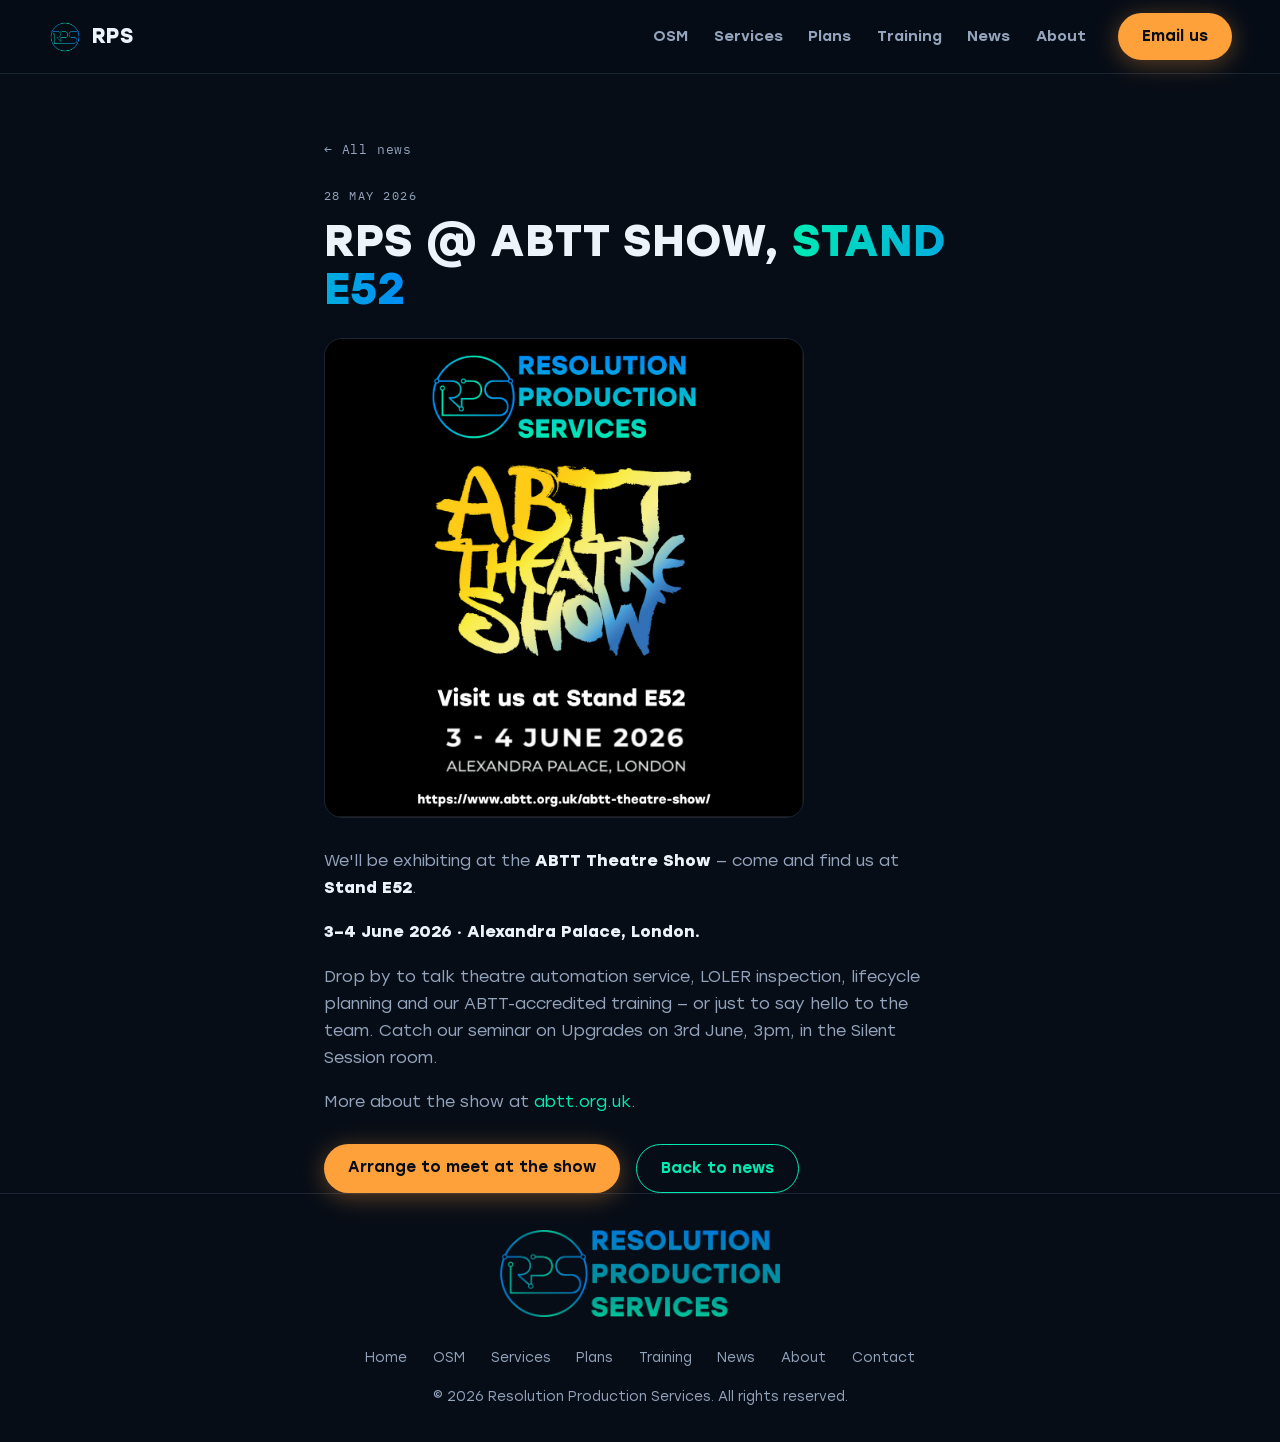
==== news/abtt-show-e52.html @ 37df5573 "Add news section and restyle OSM wheel - Restore a "Latest News" section on the homepage with three " ====
<!DOCTYPE html>
<html lang="en-GB">
<head>
  <meta charset="UTF-8">
  <meta name="viewport" content="width=device-width, initial-scale=1.0">
  <title>RPS @ ABTT Show, Stand E52 — RPS News | Resolution Production Services</title>
  <meta name="description" content="RPS is exhibiting at the ABTT Theatre Show — Stand E52, 3–4 June 2026, Alexandra Palace, London. Come and talk theatre automation, inspection and training.">
  <link rel="canonical" href="https://www.1rps.com/news/abtt-show-e52.html">
  <meta name="robots" content="index, follow, max-image-preview:large">
  <meta name="theme-color" content="#070D17">
  <meta property="og:type" content="article">
  <meta property="og:url" content="https://www.1rps.com/news/abtt-show-e52.html">
  <meta property="og:title" content="RPS @ ABTT Show, Stand E52">
  <meta property="og:description" content="Come and find us at the ABTT Theatre Show — Stand E52, 3–4 June 2026, Alexandra Palace, London.">
  <meta property="og:image" content="https://www.1rps.com/assets/img/news/abtt-show-e52.png">
  <meta property="og:locale" content="en_GB">
  <meta name="twitter:card" content="summary_large_image">

  <link rel="preconnect" href="https://fonts.googleapis.com">
  <link rel="preconnect" href="https://fonts.gstatic.com" crossorigin>
  <link href="https://fonts.googleapis.com/css2?family=IBM+Plex+Mono:wght@400;500;600&display=swap" rel="stylesheet">
  <link rel="stylesheet" href="../styles.css">
</head>
<body>

  <!-- NAVIGATION -->
  <header class="nav" id="nav">
    <a class="nav__logo" href="../index.html#home" aria-label="RPS home">
      <img src="../assets/img/rps-mark.png" alt="" class="nav__mark" width="34" height="34">
      <span>RPS</span>
    </a>
    <nav class="nav__links" aria-label="Main navigation">
      <a href="../index.html#osm">OSM</a>
      <a href="../index.html#pillars">Services</a>
      <a href="../index.html#plans">Plans</a>
      <a href="../index.html#training">Training</a>
      <a href="../index.html#news">News</a>
      <a href="../index.html#about">About</a>
    </nav>
    <div class="nav__actions">
      <a class="btn btn--amber" href="mailto:info@1rps.com?subject=Let%27s%20talk%20OSM">Email us</a>
    </div>
  </header>

  <main>
    <article class="article">
      <a class="article__back" href="../index.html#news">← All news</a>
      <p class="article__date">28 May 2026</p>
      <h1 class="article__title">RPS @ ABTT Show, <em>Stand E52</em></h1>

      <div class="article__media">
        <img src="../assets/img/news/abtt-show-e52.png" alt="RPS at the ABTT Theatre Show, Stand E52" width="600" height="600">
      </div>

      <div class="article__body">
        <p>We'll be exhibiting at the <strong>ABTT Theatre Show</strong> — come and find us at
          <strong>Stand E52</strong>.</p>
        <p><strong>3–4 June 2026 · Alexandra Palace, London.</strong></p>
        <p>Drop by to talk theatre automation service, LOLER inspection, lifecycle planning and our
          ABTT-accredited training — or just to say hello to the team. Catch our seminar on Upgrades on
          3rd June, 3pm, in the Silent Session room.</p>
        <p>More about the show at
          <a href="https://www.abtt.org.uk/abtt-theatre-show/" rel="noopener" target="_blank">abtt.org.uk</a>.</p>
      </div>

      <div class="article__cta">
        <a class="btn btn--amber" href="mailto:info@1rps.com?subject=ABTT%20Show%20-%20let%27s%20meet">Arrange to meet at the show</a>
        <a class="btn btn--outline" href="../index.html#news">Back to news</a>
      </div>
    </article>
  </main>

  <!-- FOOTER -->
  <footer class="footer">
    <img src="../assets/img/rps-logo-full.png" alt="Resolution Production Services" class="footer__logo" width="280" loading="lazy">
    <nav class="footer__links" aria-label="Footer navigation">
      <a href="../index.html#home">Home</a>
      <a href="../index.html#osm">OSM</a>
      <a href="../index.html#pillars">Services</a>
      <a href="../index.html#plans">Plans</a>
      <a href="../index.html#training">Training</a>
      <a href="../index.html#news">News</a>
      <a href="../index.html#about">About</a>
      <a href="../index.html#contact">Contact</a>
    </nav>
    <p>© 2026 Resolution Production Services. All rights reserved.</p>
  </footer>

</body>
</html>
---- styles.css ----
/* ============================================================
   RPS — Resolution Production Services
   Brand per RPS Brand Guideline Sheet:
   colours #008cf5 / #00beeb / #00ebb4, type Stolzl (Roboto fallback)
   ============================================================ */
@font-face{
  font-family:"Stolzl"; font-weight:400; font-style:normal; font-display:swap;
  src:url("assets/fonts/Stolzl-Book.woff2") format("woff2");
}
@font-face{
  font-family:"Stolzl"; font-weight:500; font-style:normal; font-display:swap;
  src:url("assets/fonts/Stolzl-Medium.woff2") format("woff2");
}
@font-face{
  font-family:"Stolzl"; font-weight:700; font-style:normal; font-display:swap;
  src:url("assets/fonts/Stolzl-Bold.woff2") format("woff2");
}

:root{
  --ink:        #070D17;   /* stage-dark background        */
  --panel:      #0D1726;   /* raised card surface          */
  --panel-2:    #111E31;
  --line:       rgba(150,180,220,.14);
  --teal:       #00ebb4;   /* brand mint                   */
  --blue:       #008cf5;
  --violet:     #008cf5;  /* gradient end = brand blue */   /* RPS logo gradient end        */
  --amber:      #FFA13B;   /* OSM call-to-action accent    */
  --paper:      #EDF3FA;   /* primary text                 */
  --muted:      #93A4BC;   /* secondary text               */

  --display: "Stolzl", "Roboto", sans-serif;
  --body:    "Stolzl", "Roboto", sans-serif;
  --mono:    "IBM Plex Mono", monospace;

  --max: 1120px;
  --rad: 18px;
}

*{ margin:0; padding:0; box-sizing:border-box; }
html{ scroll-behavior:smooth; scroll-padding-top:84px; }
body{
  font-family:var(--body);
  background:var(--ink);
  color:var(--paper);
  line-height:1.65;
  overflow-x:hidden;
}
::selection{ background:var(--amber); color:var(--ink); }

a{ color:var(--teal); text-decoration:none; transition:color .2s; }
a:hover{ color:var(--amber); }
:focus-visible{ outline:2px solid var(--amber); outline-offset:3px; border-radius:4px; }

/* ---------- Axis position track (scroll progress) ---------- */
.axis-track{
  position:fixed; left:0; top:0; bottom:0; width:4px; z-index:60;
  background:linear-gradient(180deg, rgba(0,235,180,.12), rgba(0,140,245,.12));
}
.axis-carriage{
  position:absolute; left:0; width:4px; height:64px; top:0;
  background:linear-gradient(180deg, var(--teal), var(--violet));
  border-radius:4px;
  box-shadow:0 0 14px rgba(0,235,180,.8);
  transition:top .08s linear;
}

/* ---------- Hero video ---------- */
.hero__video{
  position:absolute; inset:0; width:100%; height:100%;
  object-fit:cover; z-index:-3;
}
.hero__scrim{
  position:absolute; inset:0; z-index:-2;
  background:
    linear-gradient(180deg, rgba(7,13,23,.78) 0%, rgba(7,13,23,.62) 45%, var(--ink) 96%);
}

/* ---------- Hardware divider band ---------- */
.band{
  margin-top:clamp(4.5rem,9vw,7rem);
  min-height:300px; display:grid; place-items:center;
  background:
    linear-gradient(180deg, var(--ink), rgba(7,13,23,.55) 30%, rgba(7,13,23,.55) 70%, var(--ink)),
    url("assets/img/hardware.jpg") center/cover no-repeat;
  padding:4rem clamp(1.4rem,6vw,4rem);
}
.band__line{
  font-family:var(--display); font-weight:400;
  font-size:clamp(1.2rem, 2.8vw, 1.8rem); text-align:center; max-width:760px;
  text-shadow:0 2px 18px rgba(0,0,0,.8);
}
.band__line strong{
  font-weight:700;
  background:linear-gradient(92deg, var(--teal), var(--blue));
  -webkit-background-clip:text; background-clip:text; color:transparent;
}

/* ---------- Footer logo ---------- */
.footer__logo{ width:min(280px, 70vw); height:auto; margin-bottom:1.4rem; opacity:.9; }

/* ---------- Cue eyebrows (signature) ---------- */
.cue{
  font-family:var(--mono); font-size:.78rem; letter-spacing:.18em;
  display:inline-flex; align-items:center; gap:.9em; margin-bottom:1.1rem;
  text-transform:uppercase;
}
.cue__num{ color:var(--teal); }
.cue__state{
  color:var(--amber); position:relative; padding-left:1.1em;
}
.cue__state::before{
  content:""; position:absolute; left:0; top:50%; translate:0 -50%;
  width:.55em; height:.55em; border-radius:50%;
  background:var(--amber); box-shadow:0 0 8px var(--amber);
  animation:pulse 1.8s ease-in-out infinite;
}
@keyframes pulse{ 50%{ opacity:.35; } }

/* ---------- Buttons ---------- */
.btn{
  display:inline-block; font-weight:500; font-family:var(--body);
  padding:.7rem 1.5rem; border-radius:999px; font-size:.95rem;
  transition:transform .18s ease, box-shadow .18s ease, background .18s;
  will-change:transform;
}
.btn:hover{ transform:translateY(-2px); }
.btn--amber{ background:var(--amber); color:var(--ink); box-shadow:0 4px 24px rgba(255,161,59,.35); }
.btn--amber:hover{ color:var(--ink); box-shadow:0 8px 32px rgba(255,161,59,.5); }
.btn--outline{ border:1.5px solid var(--teal); color:var(--teal); }
.btn--outline:hover{ background:rgba(0,235,180,.1); color:var(--teal); }
.btn--ghost{ color:var(--paper); }
.btn--ghost:hover{ color:var(--teal); }
.btn--lg{ padding:.95rem 2.1rem; font-size:1.05rem; }
.btn--xl{ padding:1.1rem 2.6rem; font-size:1.15rem; }

/* ---------- Navigation ---------- */
.nav{
  position:fixed; inset:0 0 auto 0; z-index:50;
  display:flex; align-items:center; gap:2rem;
  padding:.8rem clamp(1.2rem, 4vw, 3rem);
  background:rgba(7,13,23,.72);
  backdrop-filter:blur(14px);
  border-bottom:1px solid var(--line);
}
.nav__logo{
  display:flex; align-items:center; gap:.6rem;
  font-family:var(--display); font-weight:700; font-size:1.3rem;
  letter-spacing:.04em; color:var(--paper);
}
.nav__mark{ width:34px; height:34px; }
.nav__links{ display:flex; gap:1.6rem; margin-left:auto; }
.nav__links a{
  color:var(--muted); font-weight:500; font-size:.93rem; position:relative;
}
.nav__links a::after{
  content:""; position:absolute; left:0; bottom:-6px; height:2px; width:0;
  background:linear-gradient(90deg, var(--teal), var(--violet));
  transition:width .25s ease;
}
.nav__links a:hover, .nav__links a.active{ color:var(--paper); }
.nav__links a:hover::after, .nav__links a.active::after{ width:100%; }
.nav__actions{ display:flex; gap:.5rem; align-items:center; }
.nav__burger{ display:none; }

/* ---------- Hero ---------- */
.hero{
  min-height:100svh;
  display:flex; flex-direction:column; justify-content:center;
  padding:7rem clamp(1.4rem,6vw,4rem) 0;
  max-width:var(--max); margin:0 auto; position:relative;
}
.hero__glow{
  position:absolute; inset:0; pointer-events:none; z-index:-1;
  background:
    radial-gradient(600px 420px at 75% 20%, rgba(0,140,245,.22), transparent 70%),
    radial-gradient(520px 380px at 15% 70%, rgba(0,235,180,.16), transparent 70%);
  animation:drift 14s ease-in-out infinite alternate;
}
@keyframes drift{ to{ transform:translate3d(0,-3%,0) scale(1.05); } }

.hero__title{
  font-family:var(--display);
  font-weight:700;
  font-size:clamp(2.6rem, 7.2vw, 5.4rem);
  line-height:1.02; letter-spacing:-.015em;
  text-transform:uppercase;
}
.hero__line{ display:block; opacity:0; transform:translateY(28px); animation:rise .8s cubic-bezier(.2,.7,.2,1) forwards; }
.hero__line--grad{
  animation-delay:.15s;
  background:linear-gradient(92deg, var(--teal) 10%, var(--blue) 45%, var(--violet) 80%);
  -webkit-background-clip:text; background-clip:text; color:transparent;
}
@keyframes rise{ to{ opacity:1; transform:none; } }

.hero__sub{
  max-width:560px; margin-top:1.6rem; color:var(--muted); font-size:1.1rem;
  opacity:0; animation:rise .8s .35s cubic-bezier(.2,.7,.2,1) forwards;
}
.hero__cta{ display:flex; gap:1rem; flex-wrap:wrap; margin-top:2.2rem;
  opacity:0; animation:rise .8s .5s cubic-bezier(.2,.7,.2,1) forwards; }
.cue--hero{ opacity:0; animation:rise .6s .05s forwards; }

/* Telemetry ticker */
.telemetry{
  margin-top:auto; padding:1rem 0 1.4rem; overflow:hidden;
  mask-image:linear-gradient(90deg, transparent, #000 8%, #000 92%, transparent);
}
.telemetry__inner{
  display:flex; gap:3.5rem; white-space:nowrap; width:max-content;
  font-family:var(--mono); font-size:.78rem; letter-spacing:.12em;
  color:rgba(147,164,188,.75);
  animation:ticker 38s linear infinite;
}
@keyframes ticker{ to{ transform:translateX(-50%); } }

/* ---------- Sections ---------- */
.section{
  max-width:var(--max); margin:0 auto;
  padding:clamp(4.5rem,9vw,7.5rem) clamp(1.4rem,6vw,4rem) 0;
}
.section__title{
  font-family:var(--display); font-weight:700;
  font-size:clamp(1.9rem, 4.6vw, 3.2rem); text-transform:uppercase;
  letter-spacing:-.01em; line-height:1.06; margin-bottom:1.2rem;
}
.section__title em{
  font-style:normal;
  background:linear-gradient(92deg, var(--teal), var(--violet));
  -webkit-background-clip:text; background-clip:text; color:transparent;
}
.section__lead{ max-width:680px; color:var(--muted); font-size:1.08rem; }

/* ---------- OSM badges ---------- */
.osm-badges{ display:grid; grid-template-columns:repeat(3,1fr); gap:1.2rem; margin-top:2.6rem; }
.osm-badge{
  background:linear-gradient(160deg, var(--panel), var(--panel-2));
  border:1px solid var(--line); border-radius:var(--rad); padding:1.6rem;
  transition:transform .25s ease, border-color .25s ease;
}
.osm-badge:hover{ transform:translateY(-4px); border-color:rgba(0,235,180,.45); }
.osm-badge h3{ font-family:var(--display); font-size:1.1rem; margin-bottom:.5rem; }
.osm-badge p{ color:var(--muted); font-size:.95rem; }

/* ---------- OSM wheel ---------- */
.wheel{ display:flex; justify-content:center; margin-top:3rem; }
.wheel__svg{ width:min(560px, 94vw); height:auto; overflow:visible; }
.seg path:first-child{
  fill:var(--accent); fill-opacity:.24;
  stroke:var(--accent); stroke-opacity:.75; stroke-width:1.6;
  transition:fill-opacity .3s ease, transform .3s cubic-bezier(.2,.7,.2,1), filter .3s ease;
  transform-origin:240px 240px; transform-box:view-box;
  filter:drop-shadow(0 0 5px color-mix(in srgb, var(--accent) 50%, transparent));
}
.seg:hover path:first-child, .seg:focus-visible path:first-child{
  fill-opacity:.52; transform:scale(1.04);
  filter:drop-shadow(0 0 18px var(--accent));
}
.seg{ cursor:pointer; outline:none; color:var(--accent); }
.seg g{ pointer-events:none; }
.seg .seg__icon{ stroke:currentColor; stroke-width:1.8; stroke-linecap:round; stroke-linejoin:round; }
.seg text{
  fill:var(--paper); font-family:var(--mono); font-size:12px; font-weight:500;
  letter-spacing:.16em; text-anchor:middle;
}
.wheel__hubring{ filter:drop-shadow(0 0 12px rgba(0,235,180,.45)); }
.wheel__hub{
  fill:var(--paper); font-family:var(--display); font-weight:700;
  font-size:38px; letter-spacing:.06em; text-anchor:middle;
}
.wheel__hubsub{
  fill:var(--muted); font-family:var(--mono); font-size:9.5px;
  letter-spacing:.3em; text-anchor:middle;
}

/* ---------- Pillar icon badges ---------- */
.pillar__badge{
  display:grid; place-items:center; width:46px; height:46px;
  border-radius:50%; margin-bottom:.9rem;
  color:var(--accent);
  background:color-mix(in srgb, var(--accent) 14%, transparent);
  border:1.5px solid color-mix(in srgb, var(--accent) 45%, transparent);
  transition:transform .25s ease, background .25s ease;
}
.pillar:hover .pillar__badge{ transform:rotate(-8deg) scale(1.08); }
.pillar__badge svg{ width:24px; height:24px; }

/* ---------- Pillars ---------- */
.pillars{ display:grid; grid-template-columns:repeat(3,1fr); gap:1.2rem; margin-top:2.6rem; }
.pillar{
  position:relative; background:var(--panel); border:1px solid var(--line);
  border-radius:var(--rad); padding:1.8rem 1.6rem 1.6rem; overflow:hidden;
  transition:transform .25s ease, box-shadow .25s ease;
}
.pillar::before{
  content:""; position:absolute; inset:0 auto 0 0; width:3px;
  background:var(--accent); opacity:.85;
}
.pillar:hover{ transform:translateY(-5px); box-shadow:0 18px 40px rgba(0,0,0,.45); }
.pillar__num{
  font-family:var(--mono); color:var(--accent); font-size:.8rem; letter-spacing:.2em;
}
.pillar h3{ font-family:var(--display); font-size:1.18rem; margin:.5rem 0 .6rem; }
.pillar p{ color:var(--muted); font-size:.95rem; }

/* ---------- Outcomes strip ---------- */
.outcomes{
  max-width:var(--max); margin:clamp(4rem,8vw,6rem) auto 0;
  display:grid; grid-template-columns:repeat(5,1fr);
  border-block:1px solid var(--line);
}
.outcome{ padding:1.8rem 1.4rem; border-right:1px solid var(--line); }
.outcome:last-child{ border-right:none; }
.outcome h3{ font-family:var(--display); font-size:.95rem; text-transform:uppercase; letter-spacing:.04em; color:var(--teal); margin-bottom:.4rem; }
.outcome p{ color:var(--muted); font-size:.86rem; }

/* ---------- News cards ---------- */
.news{ display:grid; grid-template-columns:repeat(3,1fr); gap:1.4rem; margin-top:2.6rem; }
.news-card{
  display:flex; flex-direction:column; overflow:hidden;
  background:linear-gradient(160deg, var(--panel), var(--panel-2));
  border:1px solid var(--line); border-radius:var(--rad);
  color:var(--paper);
  transition:transform .25s ease, border-color .25s ease, box-shadow .25s ease;
}
.news-card:hover{
  transform:translateY(-5px); border-color:rgba(0,235,180,.45);
  box-shadow:0 18px 40px rgba(0,0,0,.45);
}
.news-card__media{ display:block; aspect-ratio:1/1; overflow:hidden; background:var(--ink); }
.news-card__media img{ width:100%; height:100%; object-fit:cover; display:block; transition:transform .4s ease; }
.news-card:hover .news-card__media img{ transform:scale(1.05); }
.news-card__body{ padding:1.3rem 1.4rem 1.5rem; display:flex; flex-direction:column; gap:.5rem; }
.news-card__date{ font-family:var(--mono); font-size:.72rem; letter-spacing:.12em; text-transform:uppercase; color:var(--muted); }
.news-card__title{ font-family:var(--display); font-weight:700; font-size:1.15rem; line-height:1.2; }
.news-card__excerpt{ color:var(--muted); font-size:.92rem; line-height:1.55; }
.news-card__more{ margin-top:.3rem; font-family:var(--mono); font-size:.8rem; letter-spacing:.08em; color:var(--teal); transition:color .2s; }
.news-card:hover .news-card__more{ color:var(--amber); }

/* ---------- Article (news post) ---------- */
.article{ max-width:760px; margin:0 auto; padding:clamp(6rem,12vw,8.5rem) clamp(1.4rem,6vw,4rem) 0; }
.article__back{ font-family:var(--mono); font-size:.82rem; letter-spacing:.06em; color:var(--muted); display:inline-block; margin-bottom:1.6rem; }
.article__back:hover{ color:var(--teal); }
.article__date{ font-family:var(--mono); font-size:.76rem; letter-spacing:.12em; text-transform:uppercase; color:var(--muted); }
.article__title{ font-family:var(--display); font-weight:700; font-size:clamp(1.8rem,4.4vw,2.8rem); text-transform:uppercase; line-height:1.08; margin:.6rem 0 1.6rem; }
.article__title em{ font-style:normal; background:linear-gradient(92deg,var(--teal),var(--violet)); -webkit-background-clip:text; background-clip:text; color:transparent; }
.article__media{ border-radius:var(--rad); overflow:hidden; border:1px solid var(--line); margin-bottom:1.8rem; max-width:480px; }
.article__media img{ width:100%; height:auto; display:block; }
.article__body p{ color:var(--muted); margin-bottom:1.1rem; font-size:1.02rem; }
.article__body strong{ color:var(--paper); font-weight:600; }
.article__cta{ margin-top:1.8rem; display:flex; gap:1rem; flex-wrap:wrap; }

/* ---------- Plans table ---------- */
.plans-wrap{ overflow-x:auto; margin-top:2.4rem; border-radius:var(--rad); border:1px solid var(--line); }
.plans{ width:100%; border-collapse:collapse; min-width:760px; background:var(--panel); }
.plans th, .plans td{
  padding:.85rem 1.1rem; text-align:center; font-size:.92rem;
  border-bottom:1px solid var(--line);
}
.plans thead th{
  font-family:var(--display); text-transform:uppercase; letter-spacing:.04em;
  font-size:.85rem; background:var(--panel-2); padding-block:1.1rem;
}
.plans tbody th{ text-align:left; font-weight:600; color:var(--muted); }
.plans td{ color:var(--teal); font-weight:700; }
.plans tbody tr:hover{ background:rgba(0,140,245,.06); }
.plans__featured{ background:rgba(255,161,59,.08); color:var(--amber) !important; }
thead .plans__featured{ color:var(--amber); }
.plans__cta{ margin-top:1.6rem; }

/* ---------- Split layout / ticklist / creds ---------- */
.split{ display:grid; grid-template-columns:1.2fr 1fr; gap:2.6rem; margin-top:2rem; align-items:start; }
.split p{ color:var(--muted); margin-bottom:1.1rem; }
.split .btn{ margin-top:.4rem; }
.ticklist{ list-style:none; display:grid; gap:.7rem; }
.ticklist li{
  background:var(--panel); border:1px solid var(--line); border-radius:12px;
  padding:.8rem 1.1rem .8rem 2.6rem; position:relative; font-size:.95rem;
}
.ticklist li::before{
  content:"✔"; position:absolute; left:1rem; color:var(--amber); font-weight:700;
}
.creds{ display:grid; grid-template-columns:1fr 1fr; gap:1.1rem; }
.cred{
  background:linear-gradient(160deg, var(--panel), var(--panel-2));
  border:1px solid var(--line); border-radius:var(--rad);
  padding:1.4rem; display:flex; flex-direction:column; gap:.2rem;
}
.cred__big{
  font-family:var(--display); font-weight:700; font-size:1.7rem;
  background:linear-gradient(92deg, var(--teal), var(--violet));
  -webkit-background-clip:text; background-clip:text; color:transparent;
}
.cred span:last-child{ color:var(--muted); font-size:.86rem; }

/* ---------- Contact ---------- */
.contact{
  margin-top:clamp(5rem,10vw,8rem);
  padding:clamp(4.5rem,9vw,7rem) clamp(1.4rem,6vw,4rem);
  text-align:center; position:relative;
  background:
    radial-gradient(700px 420px at 50% 0%, rgba(255,161,59,.12), transparent 70%),
    linear-gradient(180deg, transparent, rgba(13,23,38,.8));
  border-top:1px solid var(--line);
}
.cue--contact{ justify-content:center; display:inline-flex; }
.contact__title{
  font-family:var(--display); font-weight:700;
  font-size:clamp(2.1rem, 5.4vw, 4rem); text-transform:uppercase; line-height:1.06;
}
.contact__title span{
  background:linear-gradient(92deg, var(--amber), var(--violet));
  -webkit-background-clip:text; background-clip:text; color:transparent;
}
.contact__lead{ max-width:540px; margin:1.2rem auto 0; color:var(--muted); }
.contact__actions{ display:flex; gap:1rem; justify-content:center; flex-wrap:wrap; margin-top:2.4rem; }
.contact__social{ display:flex; gap:2rem; justify-content:center; margin-top:2.6rem; }
.contact__social a{ color:var(--muted); font-family:var(--mono); font-size:.85rem; letter-spacing:.1em; text-transform:uppercase; }
.contact__social a:hover{ color:var(--teal); }

/* ---------- Footer ---------- */
.footer{
  padding:2.2rem clamp(1.4rem,6vw,4rem); text-align:center;
  border-top:1px solid var(--line); color:var(--muted); font-size:.85rem;
}
.footer__links{ display:flex; gap:1.6rem; justify-content:center; flex-wrap:wrap; margin-bottom:1rem; }
.footer__links a{ color:var(--muted); }
.footer__links a:hover{ color:var(--teal); }

/* ---------- Floating quick actions ---------- */
.fab{ position:fixed; right:1.2rem; bottom:1.2rem; display:flex; flex-direction:column; gap:.7rem; z-index:55; }
.fab__btn{
  width:52px; height:52px; border-radius:50%; display:grid; place-items:center;
  font-size:1.3rem; box-shadow:0 8px 24px rgba(0,0,0,.5);
  transition:transform .18s ease;
}
.fab__btn:hover{ transform:scale(1.1); }
.fab__btn--call{ background:linear-gradient(135deg, var(--teal), var(--blue)); }
.fab__btn--mail{ background:var(--amber); }

/* ---------- Scroll reveal ---------- */
.reveal{ opacity:0; transform:translateY(26px); transition:opacity .7s ease, transform .7s cubic-bezier(.2,.7,.2,1); }
.reveal.in{ opacity:1; transform:none; }

/* ---------- Reduced motion ---------- */
@media (prefers-reduced-motion: reduce){
  html{ scroll-behavior:auto; }
  *, *::before, *::after{ animation:none !important; transition:none !important; }
  .reveal{ opacity:1; transform:none; }
  .hero__line, .hero__sub, .hero__cta, .cue--hero{ opacity:1; transform:none; }
}

/* ---------- Responsive ---------- */
@media (max-width: 920px){
  .pillars, .osm-badges, .news{ grid-template-columns:1fr 1fr; }
  .outcomes{ grid-template-columns:repeat(2,1fr); }
  .outcome{ border-bottom:1px solid var(--line); }
  .split{ grid-template-columns:1fr; }
}
@media (max-width: 680px){
  .axis-track{ display:none; }
  .nav__links, .nav__actions .btn--ghost{ display:none; }
  .nav__burger{
    display:flex; flex-direction:column; gap:5px; margin-left:auto;
    background:none; border:none; cursor:pointer; padding:.5rem;
  }
  .nav__burger span{ width:24px; height:2px; background:var(--paper); transition:.25s; }
  .nav__burger.open span:nth-child(1){ transform:translateY(7px) rotate(45deg); }
  .nav__burger.open span:nth-child(2){ opacity:0; }
  .nav__burger.open span:nth-child(3){ transform:translateY(-7px) rotate(-45deg); }
  .nav.menu-open .nav__links{
    display:flex; flex-direction:column; position:absolute; inset:100% 0 auto 0;
    background:rgba(7,13,23,.97); padding:1.4rem 2rem 2rem; gap:1.2rem;
    border-bottom:1px solid var(--line);
  }
  .nav__actions{ margin-left:auto; }
  .pillars, .osm-badges, .creds, .news{ grid-template-columns:1fr; }
  .outcomes{ grid-template-columns:1fr; }
  .outcome{ border-right:none; }
}
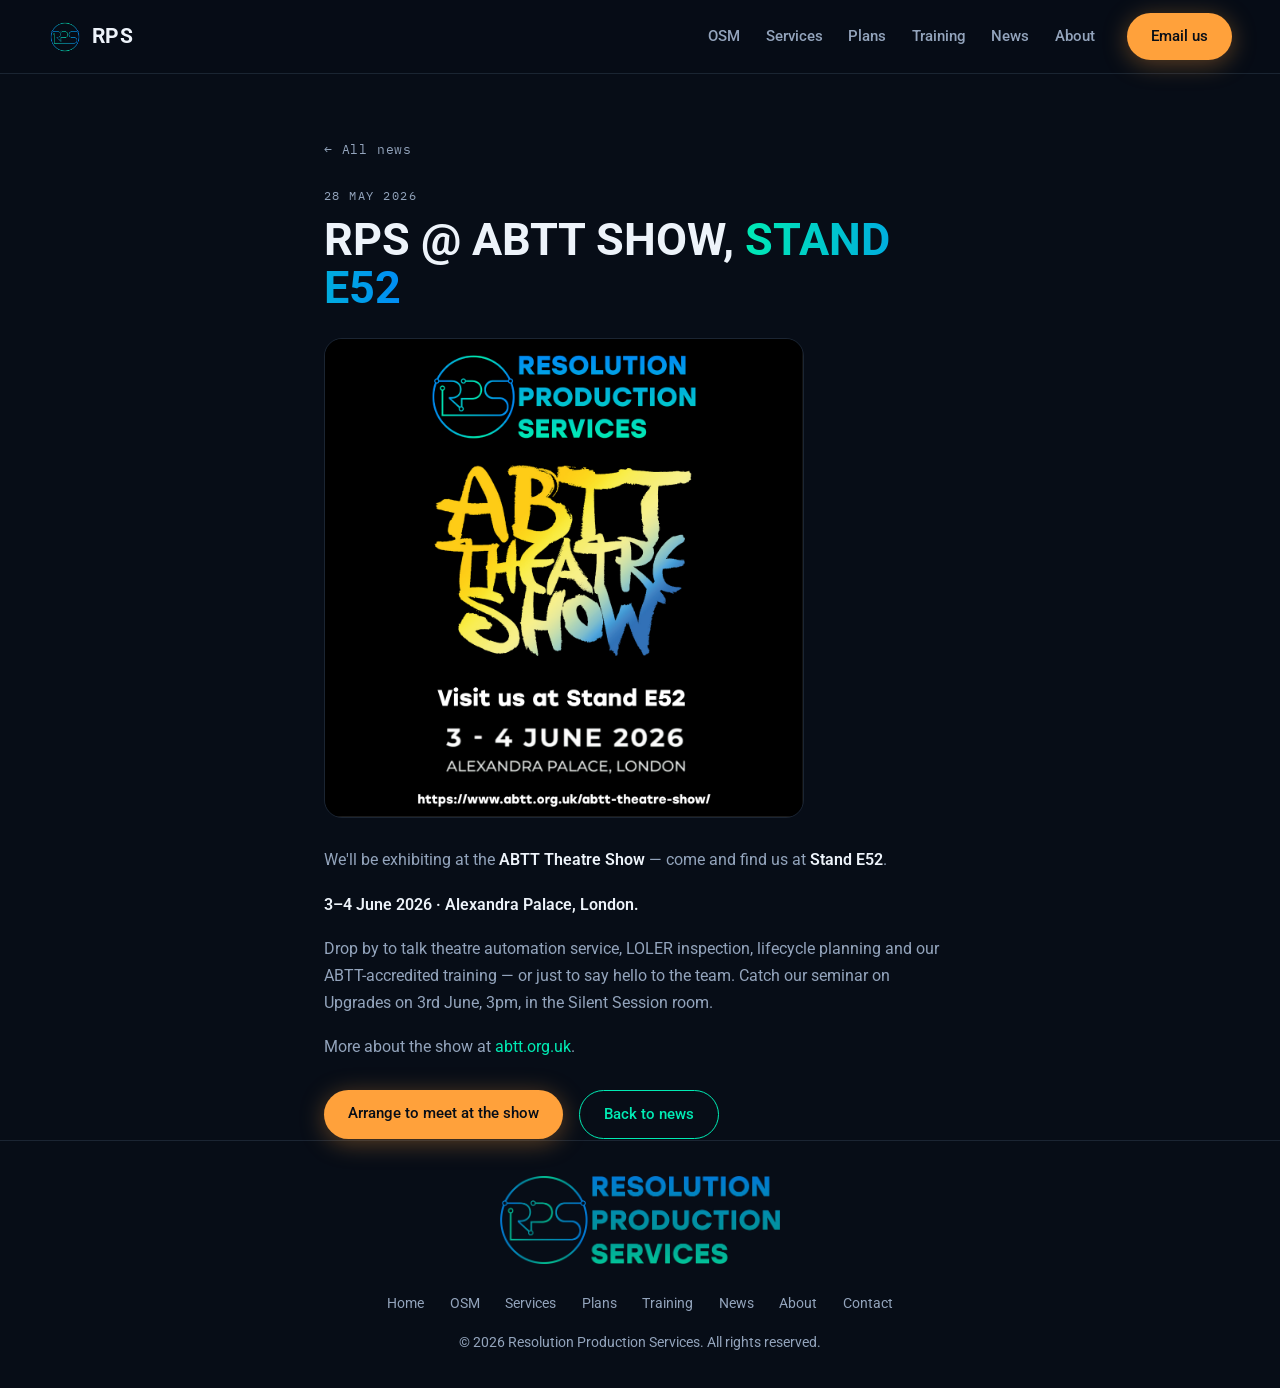
==== commit c14751b3: "Add files via upload Roboto throughout; remove engineer hours and site attendance. Roboto throughout" ====
--- a/news/abtt-show-e52.html
+++ b/news/abtt-show-e52.html
@@ -18,7 +18,7 @@
 
   <link rel="preconnect" href="https://fonts.googleapis.com">
   <link rel="preconnect" href="https://fonts.gstatic.com" crossorigin>
-  <link href="https://fonts.googleapis.com/css2?family=IBM+Plex+Mono:wght@400;500;600&display=swap" rel="stylesheet">
+  <link href="https://fonts.googleapis.com/css2?family=IBM+Plex+Mono:wght@400;500;600&family=Roboto:wght@400;500;700&display=swap" rel="stylesheet">
   <link rel="stylesheet" href="../styles.css">
 </head>
 <body>
--- a/styles.css
+++ b/styles.css
@@ -1,20 +1,8 @@
 /* ============================================================
    RPS — Resolution Production Services
    Brand per RPS Brand Guideline Sheet:
-   colours #008cf5 / #00beeb / #00ebb4, type Stolzl (Roboto fallback)
+   colours #008cf5 / #00beeb / #00ebb4, type Roboto (Stolzl retired 18 Sep 2026)
    ============================================================ */
-@font-face{
-  font-family:"Stolzl"; font-weight:400; font-style:normal; font-display:swap;
-  src:url("assets/fonts/Stolzl-Book.woff2") format("woff2");
-}
-@font-face{
-  font-family:"Stolzl"; font-weight:500; font-style:normal; font-display:swap;
-  src:url("assets/fonts/Stolzl-Medium.woff2") format("woff2");
-}
-@font-face{
-  font-family:"Stolzl"; font-weight:700; font-style:normal; font-display:swap;
-  src:url("assets/fonts/Stolzl-Bold.woff2") format("woff2");
-}
 
 :root{
   --ink:        #070D17;   /* stage-dark background        */
@@ -28,8 +16,8 @@
   --paper:      #EDF3FA;   /* primary text                 */
   --muted:      #93A4BC;   /* secondary text               */
 
-  --display: "Stolzl", "Roboto", sans-serif;
-  --body:    "Stolzl", "Roboto", sans-serif;
+  --display: "Roboto", system-ui, sans-serif;
+  --body:    "Roboto", system-ui, sans-serif;
   --mono:    "IBM Plex Mono", monospace;
 
   --max: 1120px;
@@ -64,15 +52,16 @@
   transition:top .08s linear;
 }
 
-/* ---------- Hero video ---------- */
-.hero__video{
-  position:absolute; inset:0; width:100%; height:100%;
-  object-fit:cover; z-index:-3;
-}
-.hero__scrim{
-  position:absolute; inset:0; z-index:-2;
-  background:
-    linear-gradient(180deg, rgba(7,13,23,.78) 0%, rgba(7,13,23,.62) 45%, var(--ink) 96%);
+/* ---------- Video band (hero film reduced to a quiet strip) ---------- */
+.video-band{
+  position:relative; height:clamp(170px, 26vw, 300px); overflow:hidden;
+}
+.video-band__video{
+  position:absolute; inset:0; width:100%; height:100%; object-fit:cover;
+}
+.video-band__scrim{
+  position:absolute; inset:0;
+  background:linear-gradient(180deg, var(--ink) 0%, rgba(7,13,23,.45) 30%, rgba(7,13,23,.45) 70%, var(--ink) 100%);
 }
 
 /* ---------- Hardware divider band ---------- */
@@ -164,9 +153,9 @@
 
 /* ---------- Hero ---------- */
 .hero{
-  min-height:100svh;
+  min-height:auto;
   display:flex; flex-direction:column; justify-content:center;
-  padding:7rem clamp(1.4rem,6vw,4rem) 0;
+  padding:10rem clamp(1.4rem,6vw,4rem) 0;
   max-width:var(--max); margin:0 auto; position:relative;
 }
 .hero__glow{
@@ -203,7 +192,7 @@
 
 /* Telemetry ticker */
 .telemetry{
-  margin-top:auto; padding:1rem 0 1.4rem; overflow:hidden;
+  margin-top:3.2rem; padding:1rem 0 1.4rem; overflow:hidden;
   mask-image:linear-gradient(90deg, transparent, #000 8%, #000 92%, transparent);
 }
 .telemetry__inner{
@@ -244,34 +233,37 @@
 
 /* ---------- OSM wheel ---------- */
 .wheel{ display:flex; justify-content:center; margin-top:3rem; }
-.wheel__svg{ width:min(560px, 94vw); height:auto; overflow:visible; }
+.wheel__svg{ width:min(680px, 94vw); height:auto; overflow:visible; }
+.seg{
+  cursor:pointer; outline:none; color:var(--accent);
+  transform-origin:240px 240px; transform-box:view-box;
+  transition:transform .3s cubic-bezier(.2,.7,.2,1);
+}
+.seg:hover, .seg:focus-visible{ transform:scale(1.045); }
 .seg path:first-child{
-  fill:var(--accent); fill-opacity:.24;
-  stroke:var(--accent); stroke-opacity:.75; stroke-width:1.6;
-  transition:fill-opacity .3s ease, transform .3s cubic-bezier(.2,.7,.2,1), filter .3s ease;
-  transform-origin:240px 240px; transform-box:view-box;
-  filter:drop-shadow(0 0 5px color-mix(in srgb, var(--accent) 50%, transparent));
+  fill:var(--accent); fill-opacity:.1;
+  stroke:var(--accent); stroke-opacity:.95; stroke-width:1.8;
+  transition:fill-opacity .3s ease, filter .3s ease;
+  filter:drop-shadow(0 0 7px color-mix(in srgb, var(--accent) 55%, transparent));
 }
 .seg:hover path:first-child, .seg:focus-visible path:first-child{
-  fill-opacity:.52; transform:scale(1.04);
-  filter:drop-shadow(0 0 18px var(--accent));
-}
-.seg{ cursor:pointer; outline:none; color:var(--accent); }
+  fill-opacity:.28;
+  filter:drop-shadow(0 0 20px var(--accent));
+}
 .seg g{ pointer-events:none; }
 .seg .seg__icon{ stroke:currentColor; stroke-width:1.8; stroke-linecap:round; stroke-linejoin:round; }
 .seg text{
-  fill:var(--paper); font-family:var(--mono); font-size:12px; font-weight:500;
-  letter-spacing:.16em; text-anchor:middle;
+  fill:currentColor; font-family:var(--mono); font-size:10px; font-weight:500;
+  letter-spacing:.08em; text-anchor:middle;
+  filter:drop-shadow(0 0 6px color-mix(in srgb, currentColor 55%, transparent));
 }
 .wheel__hubring{ filter:drop-shadow(0 0 12px rgba(0,235,180,.45)); }
 .wheel__hub{
   fill:var(--paper); font-family:var(--display); font-weight:700;
-  font-size:38px; letter-spacing:.06em; text-anchor:middle;
-}
-.wheel__hubsub{
-  fill:var(--muted); font-family:var(--mono); font-size:9.5px;
-  letter-spacing:.3em; text-anchor:middle;
-}
+  font-size:46px; letter-spacing:.08em; text-anchor:middle;
+  dominant-baseline:central;
+}
+.section__lead--center{ margin:2.4rem auto 0; text-align:center; }
 
 /* ---------- Pillar icon badges ---------- */
 .pillar__badge{
@@ -350,6 +342,44 @@
 .article__body strong{ color:var(--paper); font-weight:600; }
 .article__cta{ margin-top:1.8rem; display:flex; gap:1rem; flex-wrap:wrap; }
 
+/* ---------- OSM tier cards ---------- */
+.tiers{ display:grid; grid-template-columns:repeat(3,1fr); gap:1.2rem; margin-top:2.6rem; }
+.tier{
+  background:linear-gradient(160deg, var(--panel), var(--panel-2));
+  border:1px solid var(--line); border-radius:var(--rad); padding:1.6rem;
+}
+.tier--featured{
+  border-color:rgba(255,161,59,.5);
+  box-shadow:0 0 34px rgba(255,161,59,.08);
+}
+.tier h3{ font-family:var(--display); font-size:1.25rem; }
+.tier__tag{
+  font-family:var(--mono); font-size:.72rem; letter-spacing:.14em;
+  text-transform:uppercase; color:var(--teal); margin:.25rem 0 .85rem;
+}
+.tier--featured .tier__tag{ color:var(--amber); }
+.tier__desc{ color:var(--muted); font-size:.95rem; margin-bottom:.9rem; }
+.tier__apps{ color:var(--muted); font-size:.85rem; }
+.tier__apps strong{ color:var(--paper); font-weight:600; }
+
+/* ---------- Escalation model ---------- */
+.escalation{ margin-top:2.6rem; }
+.escalation__intro{ color:var(--muted); font-size:.95rem; max-width:680px; }
+.escalation__flow{
+  list-style:none; display:flex; flex-wrap:wrap; align-items:center;
+  gap:.8rem 1.7rem; margin-top:1.2rem; padding:0;
+}
+.escalation__flow li{
+  font-family:var(--mono); font-size:.76rem; letter-spacing:.08em; text-transform:uppercase;
+  background:var(--panel); border:1px solid var(--line); border-radius:999px;
+  padding:.5rem .95rem; color:var(--muted); position:relative;
+}
+.escalation__flow li:not(:last-child)::after{
+  content:"→"; position:absolute; right:-1.25rem; top:50%; translate:0 -50%;
+  color:var(--teal); font-size:.85rem;
+}
+.escalation__resolved{ border-color:rgba(0,235,180,.5) !important; color:var(--teal) !important; }
+
 /* ---------- Plans table ---------- */
 .plans-wrap{ overflow-x:auto; margin-top:2.4rem; border-radius:var(--rad); border:1px solid var(--line); }
 .plans{ width:100%; border-collapse:collapse; min-width:760px; background:var(--panel); }
@@ -362,6 +392,11 @@
   font-size:.85rem; background:var(--panel-2); padding-block:1.1rem;
 }
 .plans tbody th{ text-align:left; font-weight:600; color:var(--muted); }
+.plans tr.plans__cat th{
+  font-family:var(--mono); font-weight:500; font-size:.72rem;
+  letter-spacing:.16em; text-transform:uppercase; color:var(--teal);
+  background:var(--panel-2); padding-block:.7rem;
+}
 .plans td{ color:var(--teal); font-weight:700; }
 .plans tbody tr:hover{ background:rgba(0,140,245,.06); }
 .plans__featured{ background:rgba(255,161,59,.08); color:var(--amber) !important; }
@@ -453,6 +488,7 @@
 /* ---------- Responsive ---------- */
 @media (max-width: 920px){
   .pillars, .osm-badges, .news{ grid-template-columns:1fr 1fr; }
+  .tiers{ grid-template-columns:1fr; }
   .outcomes{ grid-template-columns:repeat(2,1fr); }
   .outcome{ border-bottom:1px solid var(--line); }
   .split{ grid-template-columns:1fr; }
